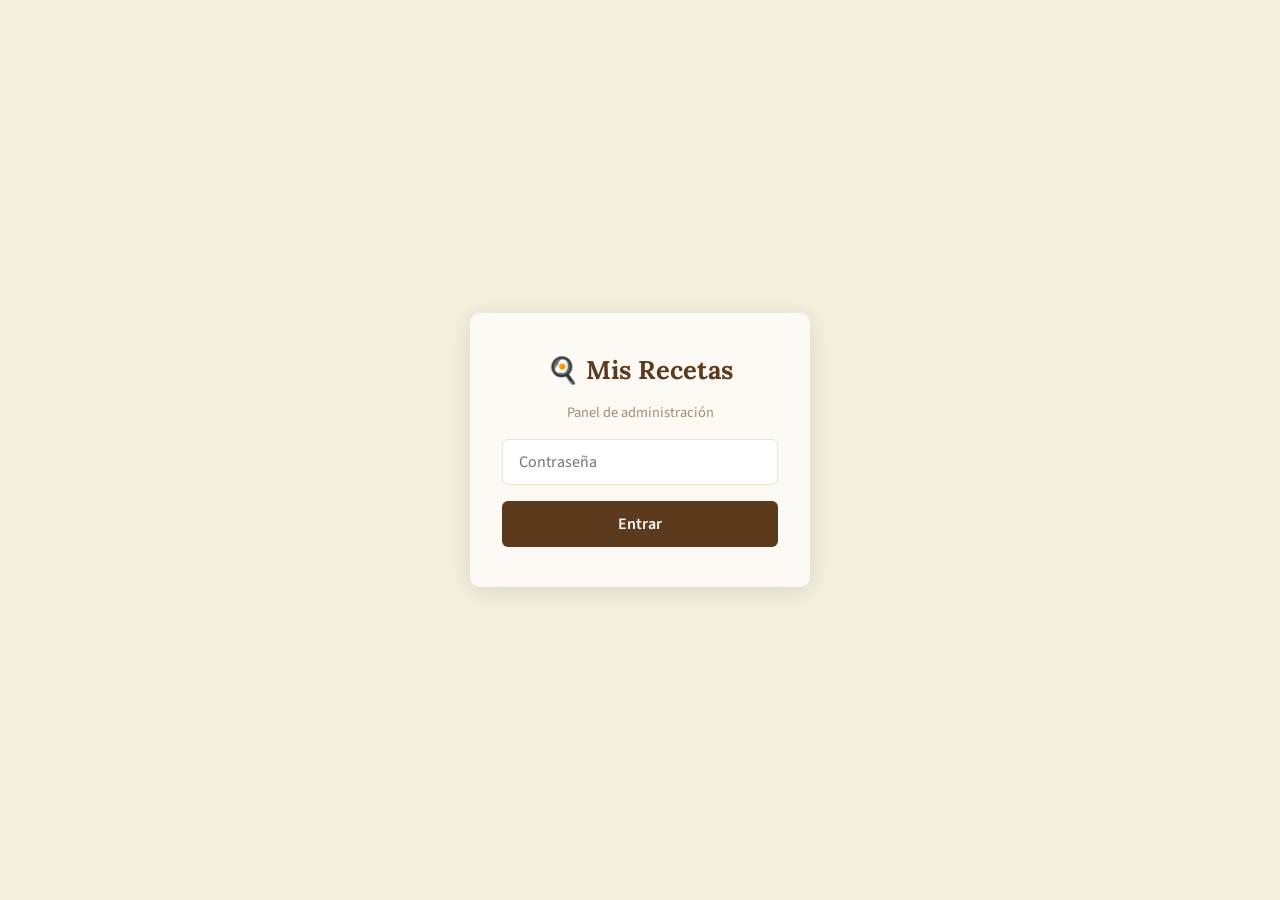
==== admin.html @ e94386b7 "Panel de administracion" ====
<!DOCTYPE html>
<html lang="es">
<head>
  <meta charset="UTF-8" />
  <meta name="viewport" content="width=device-width, initial-scale=1.0" />
  <title>Admin — Mis Recetas</title>
  <link rel="preconnect" href="https://fonts.googleapis.com" />
  <link rel="preconnect" href="https://fonts.gstatic.com" crossorigin />
  <link href="https://fonts.googleapis.com/css2?family=Lora:wght@600&family=Source+Sans+3:wght@400;600&display=swap" rel="stylesheet" />
  <link rel="stylesheet" href="css/admin.css" />
</head>
<body>

  <!-- LOGIN -->
  <div id="pantalla-login">
    <div class="login-box">
      <h1>🍳 Mis Recetas</h1>
      <p>Panel de administración</p>
      <input type="password" id="input-password" placeholder="Contraseña" />
      <button id="btn-login">Entrar</button>
      <p class="login-error" id="login-error" hidden>Contraseña incorrecta</p>
    </div>
  </div>

  <!-- PANEL -->
  <div id="pantalla-admin" hidden>
    <header class="admin-header">
      <div class="admin-header-inner">
        <a href="index.html" class="admin-back">← Volver a recetas</a>
        <h1>Nueva receta</h1>
      </div>
    </header>

    <main class="admin-main">
      <form id="form-receta" autocomplete="off">

        <div class="campo-grupo dos-columnas">
          <div class="campo">
            <label>Título *</label>
            <input type="text" id="titulo" placeholder="Ej: Brownie vegano" required />
          </div>
          <div class="campo">
            <label>Categoría *</label>
            <input type="text" id="categoria" placeholder="Ej: Postres" required list="lista-categorias" />
            <datalist id="lista-categorias"></datalist>
          </div>
        </div>

        <div class="campo-grupo tres-columnas">
          <div class="campo">
            <label>Tiempo</label>
            <input type="text" id="tiempo" placeholder="Ej: 45 min" />
          </div>
          <div class="campo">
            <label>Raciones</label>
            <input type="number" id="raciones" placeholder="Ej: 4" min="1" />
          </div>
          <div class="campo">
            <label>Fuente (URL)</label>
            <input type="url" id="fuente" placeholder="https://..." />
          </div>
        </div>

        <div class="campo">
          <label>Descripción</label>
          <input type="text" id="descripcion" placeholder="Una frase breve sobre la receta" />
        </div>

        <div class="campo">
          <label>Ingredientes <span class="hint">— uno por línea</span></label>
          <textarea id="ingredientes" rows="6" placeholder="200g tofu firme&#10;2 cucharadas salsa de soja&#10;1 cucharadita pimentón ahumado"></textarea>
        </div>

        <div class="campo">
          <label>Preparación <span class="hint">— un paso por línea</span></label>
          <textarea id="pasos" rows="8" placeholder="Tritura el tofu con las especias.&#10;Forma las piezas y cocina en sartén."></textarea>
        </div>

        <div class="campo">
          <label>Notas <span class="hint">— opcional</span></label>
          <textarea id="notas" rows="3" placeholder="Trucos, variaciones, sugerencias..."></textarea>
        </div>

        <div class="form-acciones">
          <div class="preview-id">
            ID: <code id="preview-id">—</code>
          </div>
          <button type="submit" id="btn-guardar">
            <span id="btn-texto">💾 Guardar receta</span>
          </button>
        </div>

      </form>

      <div class="toast" id="toast" hidden></div>
    </main>
  </div>

  <script src="js/admin.js"></script>
</body>
</html>
---- css/admin.css ----
/* ── TOKENS (mismos que style.css) ──────────────── */
:root {
  --arena:      #F5EFE0;
  --pergamino:  #EDE3CC;
  --tierra:     #8B5E3C;
  --tierra-osc: #5C3A1E;
  --arcilla:    #C47B4A;
  --hoja:       #4A6741;
  --tinta:      #2C1F14;
  --gris-suave: #9E8C7A;
  --blanco:     #FDFAF5;
  --rojo:       #C0392B;
  --serif: 'Lora', Georgia, serif;
  --sans:  'Source Sans 3', system-ui, sans-serif;
  --radio: 6px;
}

*, *::before, *::after { box-sizing: border-box; margin: 0; padding: 0; }
html { font-size: 16px; }
body { background: var(--arena); color: var(--tinta); font-family: var(--sans); min-height: 100vh; }

/* ── LOGIN ───────────────────────────────────────── */
#pantalla-login {
  min-height: 100vh;
  display: flex;
  align-items: center;
  justify-content: center;
  padding: 1rem;
}
.login-box {
  background: var(--blanco);
  padding: 2.5rem 2rem;
  border-radius: 10px;
  box-shadow: 0 4px 24px rgba(44,31,20,.12);
  text-align: center;
  width: 100%;
  max-width: 340px;
  display: flex;
  flex-direction: column;
  gap: 1rem;
}
.login-box h1 {
  font-family: var(--serif);
  font-size: 1.6rem;
  color: var(--tierra-osc);
}
.login-box p { color: var(--gris-suave); font-size: .9rem; }
.login-box input {
  width: 100%;
  padding: .7rem 1rem;
  border: 1.5px solid var(--pergamino);
  border-radius: var(--radio);
  font-size: 1rem;
  font-family: var(--sans);
  outline: none;
  transition: border-color .2s;
}
.login-box input:focus { border-color: var(--arcilla); }
.login-box button {
  padding: .75rem;
  background: var(--tierra-osc);
  color: var(--blanco);
  border: none;
  border-radius: var(--radio);
  font-size: 1rem;
  font-family: var(--sans);
  font-weight: 600;
  cursor: pointer;
  transition: background .2s;
}
.login-box button:hover { background: var(--tierra); }
.login-error { color: var(--rojo); font-size: .85rem; }

/* ── HEADER ──────────────────────────────────────── */
.admin-header {
  background: var(--tierra-osc);
  padding: 1.25rem 1.5rem;
}
.admin-header-inner {
  max-width: 760px;
  margin: 0 auto;
  display: flex;
  align-items: center;
  gap: 1.5rem;
}
.admin-back {
  color: var(--arcilla);
  text-decoration: none;
  font-size: .85rem;
  white-space: nowrap;
  transition: color .2s;
}
.admin-back:hover { color: var(--blanco); }
.admin-header h1 {
  font-family: var(--serif);
  font-size: 1.4rem;
  color: var(--blanco);
}

/* ── FORMULARIO ──────────────────────────────────── */
.admin-main {
  max-width: 760px;
  margin: 2rem auto;
  padding: 0 1.5rem 4rem;
}

#form-receta {
  display: flex;
  flex-direction: column;
  gap: 1.25rem;
}

.campo {
  display: flex;
  flex-direction: column;
  gap: .4rem;
}
.campo label {
  font-size: .82rem;
  font-weight: 600;
  text-transform: uppercase;
  letter-spacing: .08em;
  color: var(--tierra);
}
.campo .hint {
  font-weight: 400;
  text-transform: none;
  letter-spacing: 0;
  color: var(--gris-suave);
}
.campo input,
.campo textarea {
  padding: .65rem .9rem;
  border: 1.5px solid var(--pergamino);
  border-radius: var(--radio);
  background: var(--blanco);
  font-family: var(--sans);
  font-size: .95rem;
  color: var(--tinta);
  outline: none;
  transition: border-color .2s;
  resize: vertical;
}
.campo input:focus,
.campo textarea:focus { border-color: var(--arcilla); }

.campo-grupo { display: grid; gap: 1rem; }
.dos-columnas  { grid-template-columns: 1fr 1fr; }
.tres-columnas { grid-template-columns: 1fr 1fr 1fr; }

@media (max-width: 540px) {
  .dos-columnas, .tres-columnas { grid-template-columns: 1fr; }
}

/* ── ACCIONES ────────────────────────────────────── */
.form-acciones {
  display: flex;
  align-items: center;
  justify-content: space-between;
  flex-wrap: wrap;
  gap: 1rem;
  margin-top: .5rem;
}
.preview-id {
  font-size: .82rem;
  color: var(--gris-suave);
}
.preview-id code {
  background: var(--pergamino);
  padding: .15rem .4rem;
  border-radius: 4px;
  color: var(--tierra-osc);
  font-size: .82rem;
}
#btn-guardar {
  padding: .75rem 1.75rem;
  background: var(--tierra-osc);
  color: var(--blanco);
  border: none;
  border-radius: var(--radio);
  font-family: var(--sans);
  font-size: 1rem;
  font-weight: 600;
  cursor: pointer;
  transition: background .2s, opacity .2s;
}
#btn-guardar:hover:not(:disabled) { background: var(--tierra); }
#btn-guardar:disabled { opacity: .6; cursor: not-allowed; }

/* ── TOAST ───────────────────────────────────────── */
.toast {
  position: fixed;
  bottom: 1.5rem;
  left: 50%;
  transform: translateX(-50%);
  padding: .85rem 1.5rem;
  border-radius: var(--radio);
  font-size: .9rem;
  font-weight: 600;
  max-width: 90vw;
  text-align: center;
  box-shadow: 0 4px 20px rgba(0,0,0,.15);
  z-index: 999;
}
.toast-ok    { background: var(--hoja);  color: var(--blanco); }
.toast-error { background: var(--rojo);  color: var(--blanco); }
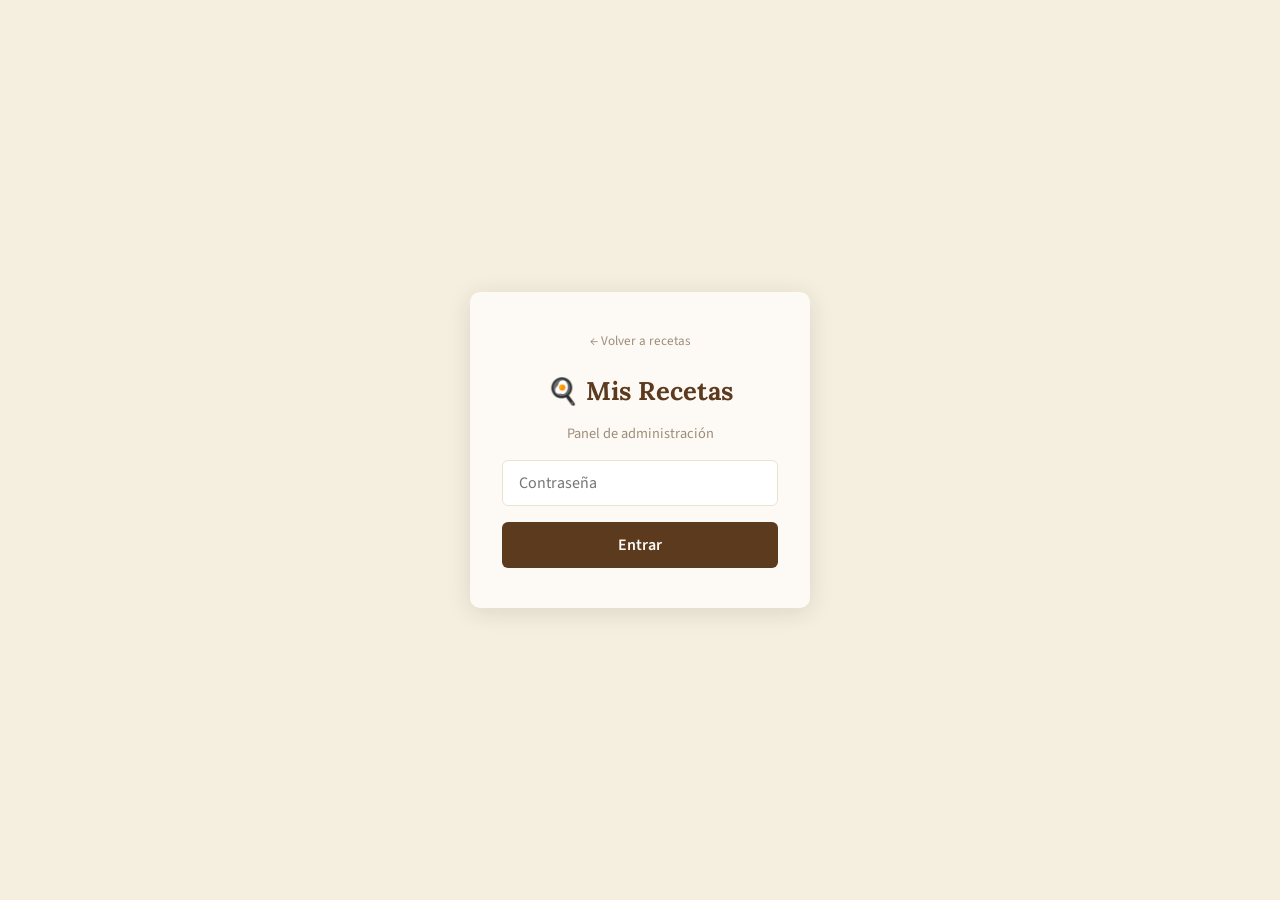
==== commit dd698e71: "añadida la opcion de borrar receta desde la web y el boton para bolber a la Home" ====
--- a/admin.html
+++ b/admin.html
@@ -14,6 +14,7 @@
   <!-- LOGIN -->
   <div id="pantalla-login">
     <div class="login-box">
+      <a href="/" class="login-volver">← Volver a recetas</a>
       <h1>🍳 Mis Recetas</h1>
       <p>Panel de administración</p>
       <input type="password" id="input-password" placeholder="Contraseña" />
@@ -26,71 +27,101 @@
   <div id="pantalla-admin" hidden>
     <header class="admin-header">
       <div class="admin-header-inner">
-        <a href="index.html" class="admin-back">← Volver a recetas</a>
-        <h1>Nueva receta</h1>
+        <h1>Panel de administración</h1>
+        <a href="/" class="admin-back">← Volver a recetas</a>
       </div>
     </header>
 
     <main class="admin-main">
-      <form id="form-receta" autocomplete="off">
 
-        <div class="campo-grupo dos-columnas">
+      <!-- SECCIÓN AÑADIR -->
+      <section class="admin-seccion">
+        <h2 class="seccion-titulo">✨ Nueva receta</h2>
+        <form id="form-receta" autocomplete="off">
+
+          <div class="campo-grupo dos-columnas">
+            <div class="campo">
+              <label>Título *</label>
+              <input type="text" id="titulo" placeholder="Ej: Brownie vegano" required />
+            </div>
+            <div class="campo">
+              <label>Categoría *</label>
+              <input type="text" id="categoria" placeholder="Ej: Postres" required list="lista-categorias" />
+              <datalist id="lista-categorias"></datalist>
+            </div>
+          </div>
+
+          <div class="campo-grupo tres-columnas">
+            <div class="campo">
+              <label>Tiempo</label>
+              <input type="text" id="tiempo" placeholder="Ej: 45 min" />
+            </div>
+            <div class="campo">
+              <label>Raciones</label>
+              <input type="number" id="raciones" placeholder="Ej: 4" min="1" />
+            </div>
+            <div class="campo">
+              <label>Fuente (URL)</label>
+              <input type="url" id="fuente" placeholder="https://..." />
+            </div>
+          </div>
+
           <div class="campo">
-            <label>Título *</label>
-            <input type="text" id="titulo" placeholder="Ej: Brownie vegano" required />
+            <label>Descripción</label>
+            <input type="text" id="descripcion" placeholder="Una frase breve sobre la receta" />
           </div>
+
           <div class="campo">
-            <label>Categoría *</label>
-            <input type="text" id="categoria" placeholder="Ej: Postres" required list="lista-categorias" />
-            <datalist id="lista-categorias"></datalist>
+            <label>Ingredientes <span class="hint">— uno por línea</span></label>
+            <textarea id="ingredientes" rows="6" placeholder="200g tofu firme&#10;2 cucharadas salsa de soja&#10;1 cucharadita pimentón ahumado"></textarea>
+          </div>
+
+          <div class="campo">
+            <label>Preparación <span class="hint">— un paso por línea</span></label>
+            <textarea id="pasos" rows="8" placeholder="Tritura el tofu con las especias.&#10;Forma las piezas y cocina en sartén."></textarea>
+          </div>
+
+          <div class="campo">
+            <label>Notas <span class="hint">— opcional</span></label>
+            <textarea id="notas" rows="3" placeholder="Trucos, variaciones, sugerencias..."></textarea>
+          </div>
+
+          <div class="form-acciones">
+            <div class="preview-id">ID: <code id="preview-id">—</code></div>
+            <button type="submit" id="btn-guardar">
+              <span id="btn-texto">💾 Guardar receta</span>
+            </button>
+          </div>
+
+        </form>
+      </section>
+
+      <!-- SEPARADOR -->
+      <hr class="admin-separador" />
+
+      <!-- SECCIÓN BORRAR -->
+      <section class="admin-seccion">
+        <h2 class="seccion-titulo">🗑 Borrar receta</h2>
+        <p class="seccion-desc">Selecciona la receta que quieres eliminar. Esta acción no se puede deshacer.</p>
+
+        <div class="borrar-wrap">
+          <select id="select-borrar">
+            <option value="">— Elige una receta —</option>
+          </select>
+          <button id="btn-borrar" disabled>Borrar</button>
+        </div>
+
+        <!-- Confirmación -->
+        <div id="confirmacion-borrar" class="confirmacion" hidden>
+          <p>¿Seguro que quieres borrar <strong id="nombre-a-borrar"></strong>?</p>
+          <div class="confirmacion-acciones">
+            <button id="btn-confirmar-borrar" class="btn-peligro">
+              <span id="btn-borrar-texto">Sí, borrar</span>
+            </button>
+            <button id="btn-cancelar-borrar" class="btn-secundario">Cancelar</button>
           </div>
         </div>
-
-        <div class="campo-grupo tres-columnas">
-          <div class="campo">
-            <label>Tiempo</label>
-            <input type="text" id="tiempo" placeholder="Ej: 45 min" />
-          </div>
-          <div class="campo">
-            <label>Raciones</label>
-            <input type="number" id="raciones" placeholder="Ej: 4" min="1" />
-          </div>
-          <div class="campo">
-            <label>Fuente (URL)</label>
-            <input type="url" id="fuente" placeholder="https://..." />
-          </div>
-        </div>
-
-        <div class="campo">
-          <label>Descripción</label>
-          <input type="text" id="descripcion" placeholder="Una frase breve sobre la receta" />
-        </div>
-
-        <div class="campo">
-          <label>Ingredientes <span class="hint">— uno por línea</span></label>
-          <textarea id="ingredientes" rows="6" placeholder="200g tofu firme&#10;2 cucharadas salsa de soja&#10;1 cucharadita pimentón ahumado"></textarea>
-        </div>
-
-        <div class="campo">
-          <label>Preparación <span class="hint">— un paso por línea</span></label>
-          <textarea id="pasos" rows="8" placeholder="Tritura el tofu con las especias.&#10;Forma las piezas y cocina en sartén."></textarea>
-        </div>
-
-        <div class="campo">
-          <label>Notas <span class="hint">— opcional</span></label>
-          <textarea id="notas" rows="3" placeholder="Trucos, variaciones, sugerencias..."></textarea>
-        </div>
-
-        <div class="form-acciones">
-          <div class="preview-id">
-            ID: <code id="preview-id">—</code>
-          </div>
-          <button type="submit" id="btn-guardar">
-            <span id="btn-texto">💾 Guardar receta</span>
-          </button>
-        </div>
-
-      </form>
+      </section>
 
       <div class="toast" id="toast" hidden></div>
     </main>
--- a/css/admin.css
+++ b/css/admin.css
@@ -187,6 +187,107 @@
 #btn-guardar:hover:not(:disabled) { background: var(--tierra); }
 #btn-guardar:disabled { opacity: .6; cursor: not-allowed; }
 
+/* ── VOLVER (login) ──────────────────────────────── */
+.login-volver {
+  display: inline-block;
+  font-size: .82rem;
+  color: var(--gris-suave);
+  text-decoration: none;
+  margin-bottom: .5rem;
+  transition: color .2s;
+}
+.login-volver:hover { color: var(--tierra-osc); }
+
+/* ── SECCIONES ───────────────────────────────────── */
+.admin-separador {
+  border: none;
+  border-top: 2px solid var(--pergamino);
+  margin: 2.5rem 0;
+}
+.admin-seccion { display: flex; flex-direction: column; gap: 1.25rem; }
+.seccion-titulo {
+  font-family: var(--serif);
+  font-size: 1.2rem;
+  color: var(--tierra-osc);
+}
+.seccion-desc { font-size: .88rem; color: var(--gris-suave); }
+
+/* ── BORRAR ──────────────────────────────────────── */
+.borrar-wrap {
+  display: flex;
+  gap: .75rem;
+  align-items: center;
+  flex-wrap: wrap;
+}
+.borrar-wrap select {
+  flex: 1;
+  min-width: 200px;
+  padding: .65rem .9rem;
+  border: 1.5px solid var(--pergamino);
+  border-radius: var(--radio);
+  background: var(--blanco);
+  font-family: var(--sans);
+  font-size: .95rem;
+  color: var(--tinta);
+  outline: none;
+  cursor: pointer;
+  transition: border-color .2s;
+}
+.borrar-wrap select:focus { border-color: var(--arcilla); }
+#btn-borrar {
+  padding: .65rem 1.25rem;
+  background: var(--blanco);
+  border: 1.5px solid var(--rojo);
+  border-radius: var(--radio);
+  color: var(--rojo);
+  font-family: var(--sans);
+  font-size: .95rem;
+  font-weight: 600;
+  cursor: pointer;
+  transition: background .2s, color .2s;
+}
+#btn-borrar:hover:not(:disabled) { background: var(--rojo); color: var(--blanco); }
+#btn-borrar:disabled { opacity: .4; cursor: not-allowed; }
+
+.confirmacion {
+  background: #fff5f5;
+  border: 1.5px solid var(--rojo);
+  border-radius: var(--radio);
+  padding: 1rem 1.25rem;
+  display: flex;
+  flex-direction: column;
+  gap: .85rem;
+}
+.confirmacion p { font-size: .95rem; }
+.confirmacion-acciones { display: flex; gap: .75rem; }
+
+.btn-peligro {
+  padding: .6rem 1.25rem;
+  background: var(--rojo);
+  color: var(--blanco);
+  border: none;
+  border-radius: var(--radio);
+  font-family: var(--sans);
+  font-size: .9rem;
+  font-weight: 600;
+  cursor: pointer;
+  transition: opacity .2s;
+}
+.btn-peligro:disabled { opacity: .6; cursor: not-allowed; }
+
+.btn-secundario {
+  padding: .6rem 1.25rem;
+  background: var(--blanco);
+  border: 1.5px solid var(--pergamino);
+  border-radius: var(--radio);
+  color: var(--tinta);
+  font-family: var(--sans);
+  font-size: .9rem;
+  cursor: pointer;
+  transition: border-color .2s;
+}
+.btn-secundario:hover { border-color: var(--gris-suave); }
+
 /* ── TOAST ───────────────────────────────────────── */
 .toast {
   position: fixed;
